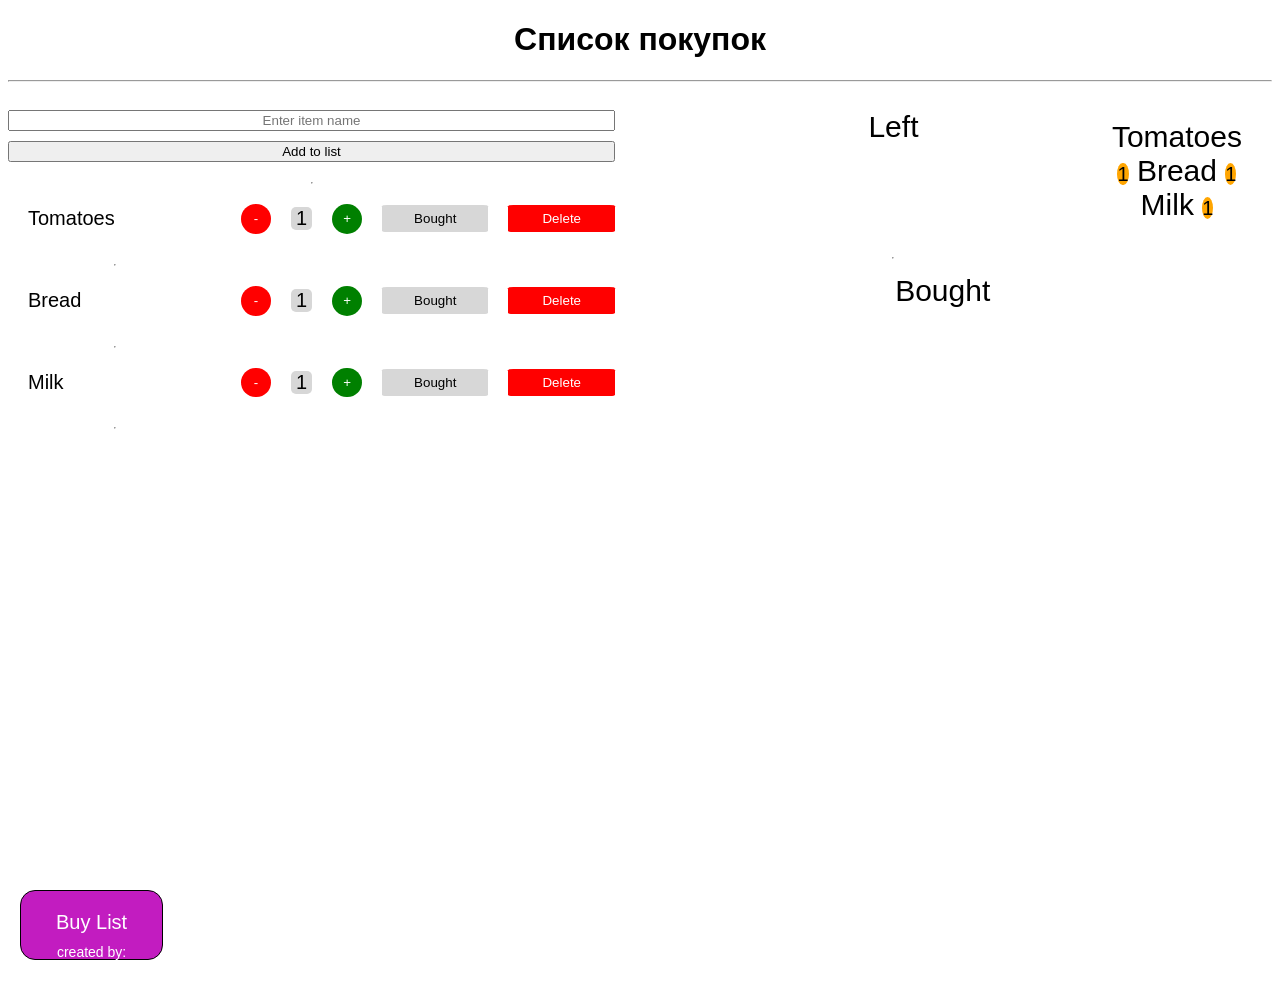
==== hw1/shoplist.html @ 92f81aca "feat: working on homework" ====
<!DOCTYPE html>
<html lang="en">
<head>
    <meta charset="UTF-8">
    <meta name="viewport" content="width=device-width, initial-scale=1.0">
    <meta lang="uk">
    <link rel="stylesheet" href="shoplist.css">
    <title>Document</title>
</head>
<body>
    <header class="header">
        <h1 class="header-title">Список покупок</h1>
    </header>
    <hr>

    <div class="block">
        <div class="cart-redactor">

                <input type="text" class="cart-redactor-input" placeholder="Enter item name">
                <button class="add-to-list-button">Add to list</button>
                <hr>

            <div class="row">
                <span class="item">Tomatoes</span>
                <button class="minus-button">-</button>
                <span class="counter">1</span>
                <button class="plus-button">+</button>
                <button class="bought-button">Bought</button>
                <button class="delete-button">Delete</button>
                <hr>
            </div>

            
            <div class="row">
                <span class="item">Bread</span>
                <button class="minus-button">-</button>
                <span class="counter">1</span>
                <button class="plus-button">+</button>
                <button class="bought-button">Bought</button>
                <button class="delete-button">Delete</button>
                <hr>
            </div>
            

            <div class="row">
                <span class="item">Milk</span>
                <button class="minus-button">-</button>
                <span class="counter">1</span>
                <button class="plus-button">+</button>
                <button class="bought-button">Bought</button>
                <button class="delete-button">Delete</button>
                <hr>
            </div>
            

        </div>

        <div class="cart-data">
            <span class="data">Left
                <span class="item-in-list">
                <span> Tomatoes 
                    <span class="counter-in-list">1</span>
                </span>
                <span> Bread
                    <span class="counter-in-list">1</span>
                </span>
                <span> Milk
                    <span class="counter-in-list">1</span>
                </span>
            </span>
            <hr>
            </span>
            

            <span class="data">Bought</span>
        </div>
    </div>

    <span class="badge">
        Buy List
        <span class="created-by">created by:</span>
        <span class="author">Nikita Hella</span>
    </span>
</body>
</html>
---- hw1/shoplist.css ----
:root{
    font-family: 'Arial', sans-serif;
    --fs : 20px;
    --fs-big : 30px;
    --grey:rgb(215, 215, 215);
}
*{
    box-sizing: border-box;
    text-align: center;
}

.badge{
    border: 1px solid black;
    border-radius: 15px;
    padding: 20px;
    font-size: var(--fs);
    background-color: rgb(194, 28, 192);
    color: rgb(255, 255, 255);
    margin: auto;
    position : absolute;
    bottom: -60px;
    left: 20px;
    height: 70px;
}
.created-by{
    display: block;
    font-size: 14px;
    color: rgb(255, 255, 255);  
    position: relative;
    top: 10px;

}.author{
    display: block;
    font-size: var(--fs);
    color: rgb(255, 255, 255);
    position: relative;
    top: 12px;
}
.badge:hover{
    background-color: rgb(50, 27, 255);
    transform: translateY(-50px);
    transition: transform 200ms;
    box-shadow: 0 10px 10px rgba(0, 0, 0, 0.1);
}

.cart-redactor{
    display: flex;
    flex-direction: column;
    gap: 10px;
    margin-top: 20px;
    font-size: var(--fs);
}

.plus-button{
    background-color: green;
    color: white;
    border: 2px;
    border-radius: 100%;
    text-align: center;
    aspect-ratio: 1/1;

}
.minus-button{
    background-color: red;
    color: white;
    border: 2px;
    border-radius: 50%;
    aspect-ratio: 1/1;
}
.bought-button{
    background-color: var(--grey);
    color: rgb(0, 0, 0);
    border: 2px;
    border-radius: 5%;
    aspect-ratio: 4/1;

}
.delete-button{
    background-color: rgb(255, 0, 0);
    color: rgb(255, 255, 255);
    border: 2px;
    border-radius: 5%;
    aspect-ratio: 4/1;
}
.row{
    flex:1;
    display: grid;
    grid-template-columns: 1fr 0.14fr 0.1fr 0.14fr 0.5fr 0.5fr;
    gap: 20px;
    align-items: center;
}
.block{
    display: grid;
    grid-template-columns: 1fr 1fr;
    gap: 10px;
    font-size: var(--fs-big);
    column-gap: 50px;
}
@media (max-width: 600px) {
    .block {
        grid-template-columns: 1fr;
        font-size: var(--fs-big);
    }
}
.body{
    background-color:var(--grey);
    width: 100%;
    height: 100%;
}
.counter{
    font-size: var(--fs);
    background-color: var(--grey);
    border: 2px;
    border-radius: 5px;
}
.item{
    font-size: var(--fs);
    text-align: left;
    padding-left: 20px;
}
.counter-in-list{
    
    font-size: var(--fs);
    background-color: orange;
    border: 2px;
    border-radius: 50%;
    aspect-ratio: 1/1;
}
.item-in-list{
    justify-content: space-between;
    padding: 10px;
    background-color: white;
    border-radius: 5px;
    margin-bottom: 10px;
}
.cart-data{
    background-color: white;
    border-radius: 5px;
    padding: 20px;
    gap: 10px;
}
.data{
    display: grid;
    grid-template-columns: 1fr 0.1fr;

}
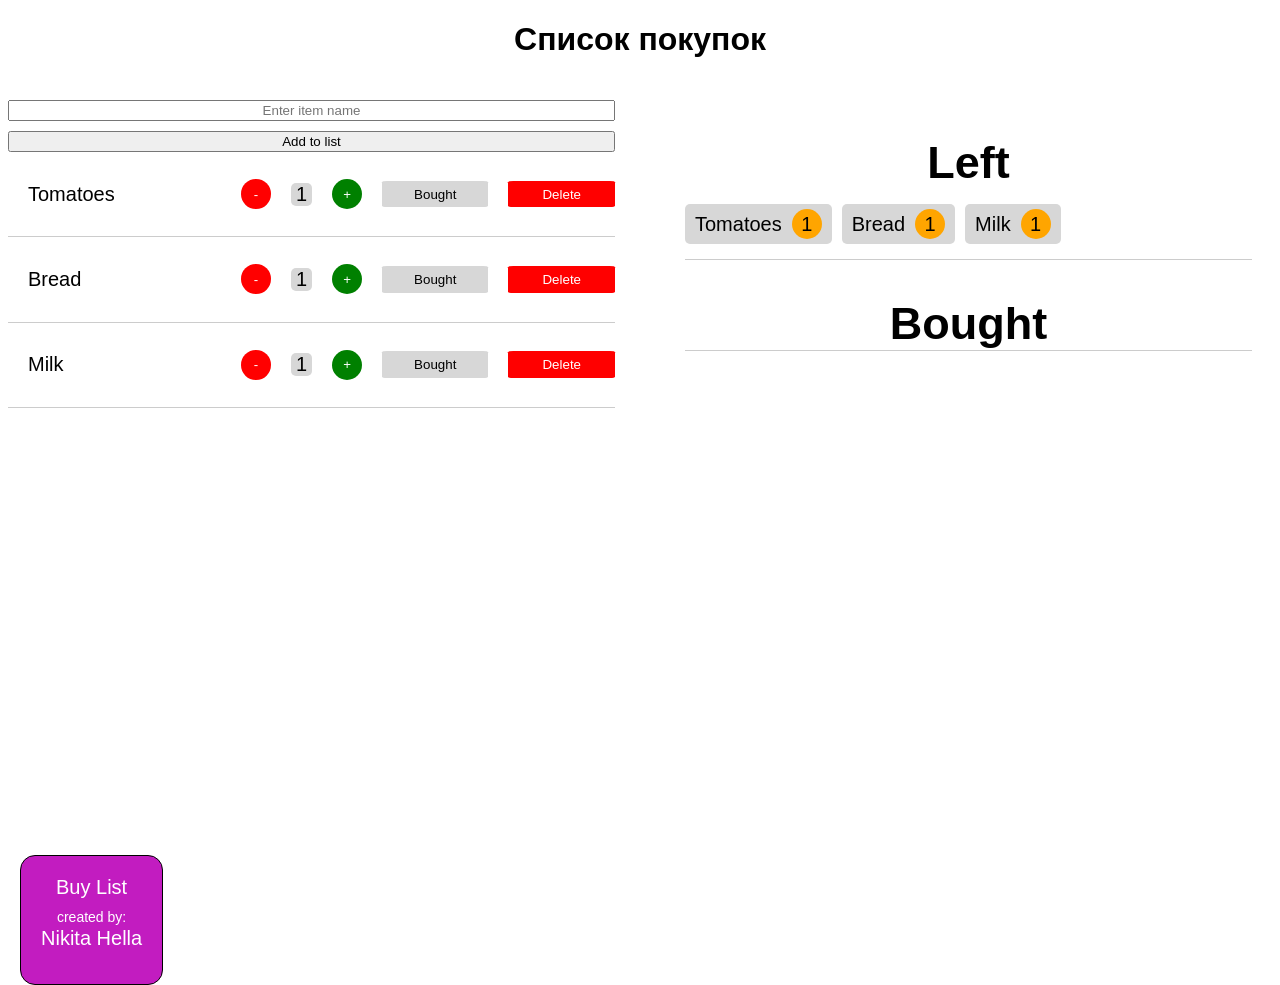
==== commit f7f7a10e: "feat: working on hw1" ====
--- a/hw1/shoplist.html
+++ b/hw1/shoplist.html
@@ -11,73 +11,66 @@
     <header class="header">
         <h1 class="header-title">Список покупок</h1>
     </header>
-    <hr>
 
     <div class="block">
         <div class="cart-redactor">
 
                 <input type="text" class="cart-redactor-input" placeholder="Enter item name">
-                <button class="add-to-list-button">Add to list</button>
-                <hr>
+                <button class="add-to-list-button" data-tooltip="Add an element to the list">Add to list</button>
 
             <div class="row">
                 <span class="item">Tomatoes</span>
-                <button class="minus-button">-</button>
+                <button class="minus-button" data-tooltip="Dec element quantity">-</button>
                 <span class="counter">1</span>
-                <button class="plus-button">+</button>
-                <button class="bought-button">Bought</button>
-                <button class="delete-button">Delete</button>
-                <hr>
+                <button class="plus-button" data-tooltip="Inc element quantity">+</button>
+                <button class="bought-button" data-tooltip="Already bought element">Bought</button>
+                <button class="delete-button" data-tooltip="Delet from cart">Delete</button>
             </div>
 
             
             <div class="row">
                 <span class="item">Bread</span>
-                <button class="minus-button">-</button>
+                <button class="minus-button" data-tooltip="Dec element quantity">-</button>
                 <span class="counter">1</span>
-                <button class="plus-button">+</button>
-                <button class="bought-button">Bought</button>
-                <button class="delete-button">Delete</button>
-                <hr>
+                <button class="plus-button"data-tooltip="Inc element quantity">+</button>
+                <button class="bought-button"data-tooltip="Already bought element">Bought</button>
+                <button class="delete-button"data-tooltip="Delet from cart">Delete</button>
             </div>
             
 
             <div class="row">
                 <span class="item">Milk</span>
-                <button class="minus-button">-</button>
+                <button class="minus-button"data-tooltip="Dec element quantity">-</button>
                 <span class="counter">1</span>
-                <button class="plus-button">+</button>
-                <button class="bought-button">Bought</button>
-                <button class="delete-button">Delete</button>
-                <hr>
+                <button class="plus-button"data-tooltip="Inc element quantity">+</button>
+                <button class="bought-button"data-tooltip="Already bought element">Bought</button>
+                <button class="delete-button"data-tooltip="Delet from cart">Delete</button>
             </div>
             
 
         </div>
 
         <div class="cart-data">
-            <span class="data">Left
-                <span class="item-in-list">
-                <span> Tomatoes 
-                    <span class="counter-in-list">1</span>
-                </span>
-                <span> Bread
-                    <span class="counter-in-list">1</span>
-                </span>
-                <span> Milk
-                    <span class="counter-in-list">1</span>
-                </span>
-            </span>
-            <hr>
-            </span>
+            <h2 class="data">Left
+                <div class="item-row">
+                    <div class="item-in-list"> Tomatoes 
+                        <span class="counter-in-list">1</span>
+                    </div>
+                    <div class="item-in-list"> Bread
+                        <span class="counter-in-list">1</span>
+                    </div>
+                    <div class="item-in-list"> Milk
+                        <span class="counter-in-list">1</span>
+                    </div>
+                </div>
+            </h2>
             
-
-            <span class="data">Bought</span>
+            <h2 class="data">Bought</h2>
         </div>
     </div>
 
     <span class="badge">
-        Buy List
+        <span class="title">Buy List</span>
         <span class="created-by">created by:</span>
         <span class="author">Nikita Hella</span>
     </span>
--- a/hw1/shoplist.css
+++ b/hw1/shoplist.css
@@ -19,9 +19,10 @@
     color: rgb(255, 255, 255);
     margin: auto;
     position : absolute;
-    bottom: -60px;
+    bottom: -85px;
     left: 20px;
-    height: 70px;
+    height: 130px;
+    gap: 10px;
 }
 .created-by{
     display: block;
@@ -36,6 +37,12 @@
     color: rgb(255, 255, 255);
     position: relative;
     top: 12px;
+}
+.title{
+    display: block;
+    font-size: var(--fs);
+    color: rgb(255, 255, 255);
+    position: relative;
 }
 .badge:hover{
     background-color: rgb(50, 27, 255);
@@ -43,6 +50,44 @@
     transition: transform 200ms;
     box-shadow: 0 10px 10px rgba(0, 0, 0, 0.1);
 }
+@media print{
+    * {
+        -webkit-print-color-adjust: exact;
+        print-color-adjust: exact;
+    }
+    .badge {
+        position: fixed;
+        bottom: -12mm;
+        left: 1mm;
+        display: block;
+        width: fit-content;
+        margin: 40px auto 0 auto;
+        background-color: white;
+        border: 3px solid rgb(194, 28, 192);
+        padding: 15px 30px;
+        font-size: 0;
+        box-shadow: none;
+        transform: none;
+    }
+
+    .badge-title {
+        display: none;
+    }
+
+    .created-by {
+        display: none;
+    }
+
+    .author {
+        font-size: 24px;
+        color: rgb(194, 28, 192);
+        display: block;
+        position: static;
+    }
+    button{
+        display: none;
+    }
+}
 
 .cart-redactor{
     display: flex;
@@ -59,7 +104,6 @@
     border-radius: 100%;
     text-align: center;
     aspect-ratio: 1/1;
-
 }
 .minus-button{
     background-color: red;
@@ -74,7 +118,6 @@
     border: 2px;
     border-radius: 5%;
     aspect-ratio: 4/1;
-
 }
 .delete-button{
     background-color: rgb(255, 0, 0);
@@ -89,6 +132,8 @@
     grid-template-columns: 1fr 0.14fr 0.1fr 0.14fr 0.5fr 0.5fr;
     gap: 20px;
     align-items: center;
+    border-bottom: 1px solid #ccc;
+    padding-bottom: 10px;
 }
 .block{
     display: grid;
@@ -120,19 +165,26 @@
     padding-left: 20px;
 }
 .counter-in-list{
-    
     font-size: var(--fs);
     background-color: orange;
     border: 2px;
     border-radius: 50%;
     aspect-ratio: 1/1;
+    width: 30px;
+    display: flex;
+    justify-content: center;
+    align-items: center;
 }
 .item-in-list{
     justify-content: space-between;
-    padding: 10px;
-    background-color: white;
+    padding: 5px 10px;
+    background-color: var(--grey);
     border-radius: 5px;
-    margin-bottom: 10px;
+    display: flex;
+    align-items: center;
+    gap: 10px;
+    font-size: var(--fs);
+    font-weight: lighter;
 }
 .cart-data{
     background-color: white;
@@ -141,7 +193,39 @@
     gap: 10px;
 }
 .data{
-    display: grid;
-    grid-template-columns: 1fr 0.1fr;
-
-}+    display: flex;
+    flex-direction: column;
+    border-bottom: 1px solid #ccc;
+}
+.item-row{
+    display: flex;
+    flex-direction: row;
+    flex-wrap: wrap;
+    gap: 10px;
+    padding: 15px 0;
+}
+button{
+    position: relative;
+}
+button::after{
+    content: attr(data-tooltip); 
+    
+    background-color: rgb(194, 28, 192); 
+    color: white;
+    padding: 6px 12px;
+    border-radius: 10px; 
+    font-size: var(--fs);
+    position: absolute;
+    bottom: 130%; 
+    left: 50%; 
+    transform: translateX(-50%);
+    transform-origin: bottom center;
+    opacity: 0;
+    visibility: hidden;
+    transition: transform 0.3s ease, opacity 0.3s ease, visibility 0.3s ease;
+}
+button:hover::after {
+    opacity: 1;
+    visibility: visible;
+    transform: translateX(-50%) scale(1);
+}
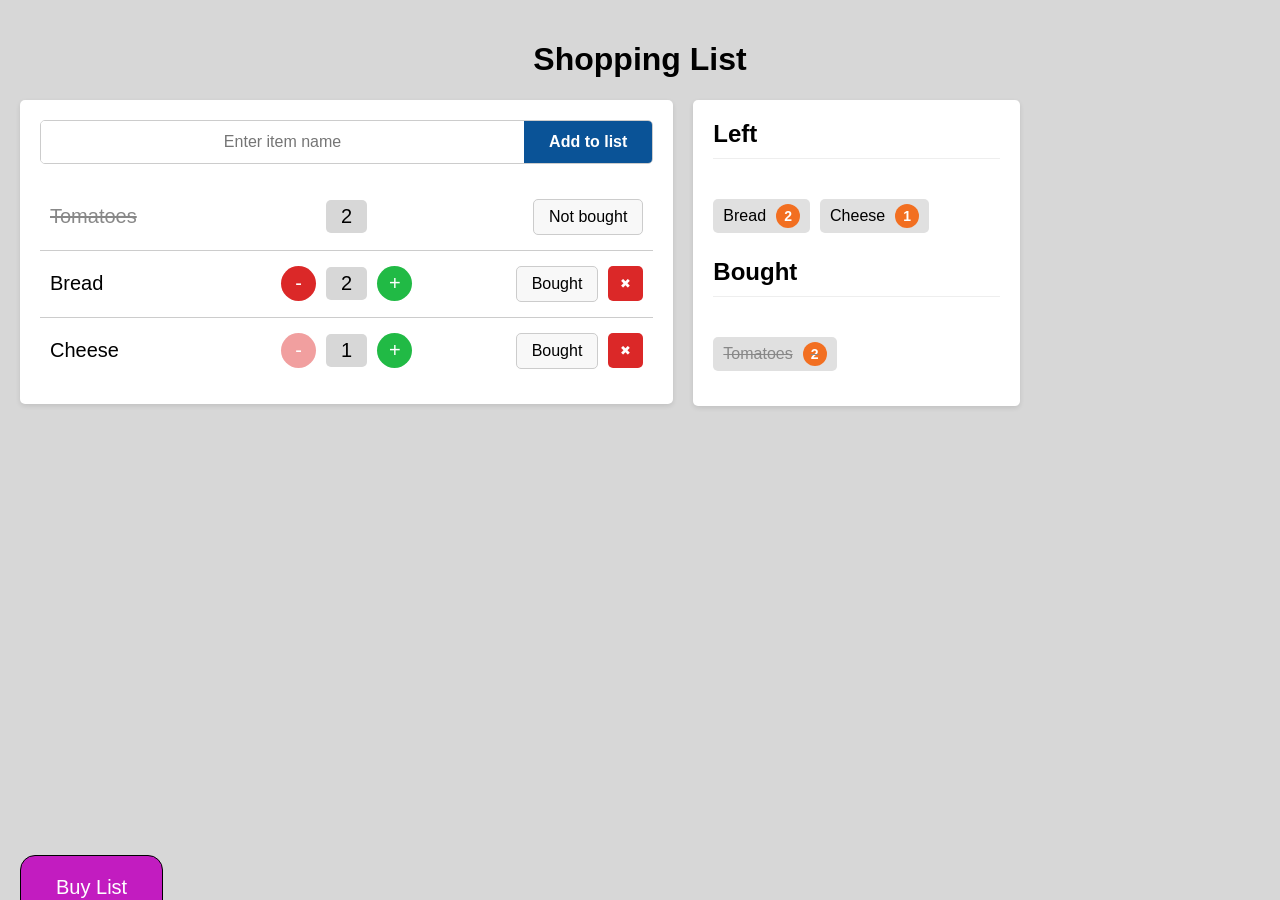
==== commit 7c4aed3d: "feat: finish hw1" ====
--- a/hw1/shoplist.html
+++ b/hw1/shoplist.html
@@ -3,69 +3,82 @@
 <head>
     <meta charset="UTF-8">
     <meta name="viewport" content="width=device-width, initial-scale=1.0">
-    <meta lang="uk">
     <link rel="stylesheet" href="shoplist.css">
-    <title>Document</title>
+    <title>Shopping List</title>
 </head>
 <body>
     <header class="header">
-        <h1 class="header-title">Список покупок</h1>
+        <h1 class="header-title">Shopping List</h1>
     </header>
 
     <div class="block">
         <div class="cart-redactor">
 
+            <div class="input-sec">
                 <input type="text" class="cart-redactor-input" placeholder="Enter item name">
                 <button class="add-to-list-button" data-tooltip="Add an element to the list">Add to list</button>
+            </div>
+
+            <div class="row is-bought">
+                <span class="item" style="text-decoration: line-through; color: #888;">Tomatoes</span>
+                
+                <div class="counter-group">
+                    <span class="counter">2</span>
+                </div>
+                
+                <div class="action-group">
+                    <button class="bought-button" data-tooltip="Mark as not bought">Not bought</button>
+                </div>
+            </div>
 
             <div class="row">
-                <span class="item">Tomatoes</span>
-                <button class="minus-button" data-tooltip="Dec element quantity">-</button>
-                <span class="counter">1</span>
-                <button class="plus-button" data-tooltip="Inc element quantity">+</button>
-                <button class="bought-button" data-tooltip="Already bought element">Bought</button>
-                <button class="delete-button" data-tooltip="Delet from cart">Delete</button>
+                <span class="item">Bread</span>
+                
+                <div class="counter-group">
+                    <button class="minus-button" data-tooltip="Decrease element quantity">-</button>
+                    <span class="counter">2</span>
+                    <button class="plus-button" data-tooltip="Increase element quantity">+</button>
+                </div>
+                
+                <div class="action-group">
+                    <button class="bought-button" data-tooltip="Mark as bought">Bought</button>
+                    <button class="delete-button" data-tooltip="Delete from cart">✖</button>
+                </div>
             </div>
 
-            
             <div class="row">
-                <span class="item">Bread</span>
-                <button class="minus-button" data-tooltip="Dec element quantity">-</button>
-                <span class="counter">1</span>
-                <button class="plus-button"data-tooltip="Inc element quantity">+</button>
-                <button class="bought-button"data-tooltip="Already bought element">Bought</button>
-                <button class="delete-button"data-tooltip="Delet from cart">Delete</button>
+                <span class="item">Cheese</span>
+                
+                <div class="counter-group">
+                    <button class="minus-button" data-tooltip="Decrease element quantity" style="background-color: #f19f9f;">-</button>
+                    <span class="counter">1</span>
+                    <button class="plus-button" data-tooltip="Increase element quantity">+</button>
+                </div>
+                
+                <div class="action-group">
+                    <button class="bought-button" data-tooltip="Mark as bought">Bought</button>
+                    <button class="delete-button" data-tooltip="Delete from cart">✖</button>
+                </div>
             </div>
-            
-
-            <div class="row">
-                <span class="item">Milk</span>
-                <button class="minus-button"data-tooltip="Dec element quantity">-</button>
-                <span class="counter">1</span>
-                <button class="plus-button"data-tooltip="Inc element quantity">+</button>
-                <button class="bought-button"data-tooltip="Already bought element">Bought</button>
-                <button class="delete-button"data-tooltip="Delet from cart">Delete</button>
-            </div>
-            
-
         </div>
 
         <div class="cart-data">
-            <h2 class="data">Left
-                <div class="item-row">
-                    <div class="item-in-list"> Tomatoes 
-                        <span class="counter-in-list">1</span>
-                    </div>
-                    <div class="item-in-list"> Bread
-                        <span class="counter-in-list">1</span>
-                    </div>
-                    <div class="item-in-list"> Milk
-                        <span class="counter-in-list">1</span>
-                    </div>
+            <h2 class="data">Left</h2>
+            <div class="item-row">
+                <div class="item-in-list"> Bread
+                    <span class="counter-in-list">2</span>
                 </div>
-            </h2>
+                <div class="item-in-list"> Cheese
+                    <span class="counter-in-list">1</span>
+                </div>
+            </div>
             
             <h2 class="data">Bought</h2>
+            <div class="item-row">
+                <div class="item-in-list" style="text-decoration: line-through; color: #888;"> Tomatoes
+                    <span class="counter-in-list">2</span>
+                </div>
+            </div>
         </div>
     </div>
 
--- a/hw1/shoplist.css
+++ b/hw1/shoplist.css
@@ -1,67 +1,77 @@
-
-:root{
+:root {
     font-family: 'Arial', sans-serif;
-    --fs : 20px;
-    --fs-big : 30px;
-    --grey:rgb(215, 215, 215);
-}
-*{
+    --fs: 20px;
+    --fs-big: 30px;
+    --grey: rgb(215, 215, 215);
+}
+
+* {
     box-sizing: border-box;
     text-align: center;
 }
 
-.badge{
+body {
+    background-color: var(--grey);
+    margin: 0;
+    padding: 20px;
+}
+
+.badge {
     border: 1px solid black;
-    border-radius: 15px;
+    border-radius: 15px 15px 0 0;
     padding: 20px;
     font-size: var(--fs);
     background-color: rgb(194, 28, 192);
     color: rgb(255, 255, 255);
     margin: auto;
-    position : absolute;
+    position: fixed;
     bottom: -85px;
     left: 20px;
     height: 130px;
-    gap: 10px;
-}
-.created-by{
+    transition: transform 200ms ease-in-out, background-color 200ms;
+}
+
+.created-by {
     display: block;
     font-size: 14px;
     color: rgb(255, 255, 255);  
     position: relative;
     top: 10px;
-
-}.author{
+}
+
+.author {
     display: block;
     font-size: var(--fs);
     color: rgb(255, 255, 255);
     position: relative;
     top: 12px;
 }
-.title{
+
+.title {
     display: block;
     font-size: var(--fs);
     color: rgb(255, 255, 255);
     position: relative;
 }
-.badge:hover{
+
+.badge:hover {
     background-color: rgb(50, 27, 255);
     transform: translateY(-50px);
-    transition: transform 200ms;
-    box-shadow: 0 10px 10px rgba(0, 0, 0, 0.1);
-}
-@media print{
+}
+
+@media print {
     * {
-        -webkit-print-color-adjust: exact;
-        print-color-adjust: exact;
-    }
+        -webkit-print-color-adjust: exact ;
+        print-color-adjust: exact  ;
+    }
+    
     .badge {
         position: fixed;
-        bottom: -12mm;
-        left: 1mm;
+        bottom: 10mm;
+        left: 10mm;
         display: block;
         width: fit-content;
-        margin: 40px auto 0 auto;
+        margin: 0 ;
         background-color: white;
         border: 3px solid rgb(194, 28, 192);
         padding: 15px 30px;
@@ -70,7 +80,7 @@
         transform: none;
     }
 
-    .badge-title {
+    .title {
         display: none;
     }
 
@@ -83,149 +93,231 @@
         color: rgb(194, 28, 192);
         display: block;
         position: static;
-    }
-    button{
+        top: 0;
+    }
+    
+    button, .input-sec {
         display: none;
     }
 }
 
-.cart-redactor{
+.cart-redactor {
     display: flex;
     flex-direction: column;
-    gap: 10px;
-    margin-top: 20px;
-    font-size: var(--fs);
-}
-
-.plus-button{
-    background-color: green;
-    color: white;
-    border: 2px;
-    border-radius: 100%;
-    text-align: center;
-    aspect-ratio: 1/1;
-}
-.minus-button{
-    background-color: red;
-    color: white;
-    border: 2px;
+    background-color: white;
+    border-radius: 5px;
+    padding: 20px;
+    box-shadow: 0 2px 5px rgba(0,0,0,0.1); 
+}
+
+.cart-data {
+    background-color: white;
+    border-radius: 5px;
+    padding: 20px;
+    box-shadow: 0 2px 5px rgba(0,0,0,0.1); 
+    display: flex;
+    flex-direction: column;
+    gap: 10px;
+}
+
+.block {
+    display: grid;
+    grid-template-columns: 2fr 1fr;
+    gap: 20px;
+    width: 100%;
+    max-width: 1000px;
+    align-items: start;
+    background-color: transparent;
+    margin: 0;
+}
+
+.row {
+    display: flex;
+    justify-content: space-between;
+    align-items: center;
+    padding: 15px 10px;
+    border-bottom: 1px solid #ccc;
+}
+
+.row:last-child {
+    border-bottom: none;
+}
+
+.item {
+    flex: 1;
+    text-align: left;
+    font-size: var(--fs);
+}
+
+.counter-group {
+    flex: 1;
+    display: flex;
+    justify-content: center;
+    align-items: center;
+    gap: 10px;
+}
+
+.action-group {
+    flex: 1;
+    display: flex;
+    justify-content: flex-end;
+    align-items: center;
+    gap: 10px;
+}
+
+.plus-button, .minus-button {
+    width: 35px;
+    height: 35px;
     border-radius: 50%;
-    aspect-ratio: 1/1;
-}
-.bought-button{
+    border: none;
+    color: white;
+    font-size: 20px;
+    display: flex;
+    justify-content: center;
+    align-items: center;
+    cursor: pointer;
+    box-shadow: none; 
+}
+
+.plus-button {
+    background-color: #21ba45; 
+} 
+
+.minus-button {
+    background-color: #db2828; 
+} 
+
+.bought-button {
+    background-color: #f8f8f8;
+    border: 1px solid #ccc;
+    border-radius: 5px;
+    padding: 8px 15px; 
+    font-size: 16px;
+    color: black;
+    cursor: pointer;
+    box-shadow: none;
+    width: auto;
+}
+
+.delete-button {
+    background-color: #db2828;
+    color: white;
+    border: none;
+    border-radius: 5px;
+    width: 35px;
+    height: 35px;
+    display: flex;
+    justify-content: center;
+    align-items: center;
+    cursor: pointer;
+    box-shadow: none;
+}
+
+.counter {
+    font-size: var(--fs);
     background-color: var(--grey);
-    color: rgb(0, 0, 0);
-    border: 2px;
-    border-radius: 5%;
-    aspect-ratio: 4/1;
-}
-.delete-button{
-    background-color: rgb(255, 0, 0);
-    color: rgb(255, 255, 255);
-    border: 2px;
-    border-radius: 5%;
-    aspect-ratio: 4/1;
-}
-.row{
-    flex:1;
-    display: grid;
-    grid-template-columns: 1fr 0.14fr 0.1fr 0.14fr 0.5fr 0.5fr;
-    gap: 20px;
-    align-items: center;
-    border-bottom: 1px solid #ccc;
-    padding-bottom: 10px;
-}
-.block{
-    display: grid;
-    grid-template-columns: 1fr 1fr;
-    gap: 10px;
-    font-size: var(--fs-big);
-    column-gap: 50px;
-}
-@media (max-width: 600px) {
-    .block {
-        grid-template-columns: 1fr;
-        font-size: var(--fs-big);
-    }
-}
-.body{
-    background-color:var(--grey);
-    width: 100%;
-    height: 100%;
-}
-.counter{
-    font-size: var(--fs);
-    background-color: var(--grey);
-    border: 2px;
-    border-radius: 5px;
-}
-.item{
-    font-size: var(--fs);
-    text-align: left;
-    padding-left: 20px;
-}
-.counter-in-list{
-    font-size: var(--fs);
-    background-color: orange;
-    border: 2px;
+    border-radius: 5px;
+    padding: 5px 15px;
+    min-width: 40px;
+}
+
+.counter-in-list {
+    font-size: 14px;
+    background-color: #f26f21;
+    color: white;
     border-radius: 50%;
-    aspect-ratio: 1/1;
-    width: 30px;
+    width: 24px;
+    height: 24px;
     display: flex;
     justify-content: center;
     align-items: center;
-}
-.item-in-list{
-    justify-content: space-between;
+    font-weight: bold;
+}
+
+.item-in-list {
+    display: flex;
+    align-items: center;
+    gap: 10px;
     padding: 5px 10px;
-    background-color: var(--grey);
-    border-radius: 5px;
-    display: flex;
-    align-items: center;
-    gap: 10px;
-    font-size: var(--fs);
-    font-weight: lighter;
-}
-.cart-data{
-    background-color: white;
-    border-radius: 5px;
-    padding: 20px;
-    gap: 10px;
-}
-.data{
-    display: flex;
-    flex-direction: column;
-    border-bottom: 1px solid #ccc;
-}
-.item-row{
+    background-color: #e0e0e0;
+    border-radius: 5px;
+    font-size: 16px;
+}
+
+.item-row {
     display: flex;
     flex-direction: row;
     flex-wrap: wrap;
     gap: 10px;
     padding: 15px 0;
 }
-button{
+
+.data {
+    text-align: left;
+    font-size: 24px;
+    margin: 0 0 15px 0;
+    padding-bottom: 10px;
+    border-bottom: 1px solid #eee;
+}
+
+button {
     position: relative;
 }
-button::after{
+
+button::after {
     content: attr(data-tooltip); 
-    
     background-color: rgb(194, 28, 192); 
     color: white;
     padding: 6px 12px;
     border-radius: 10px; 
-    font-size: var(--fs);
+    font-size: 14px;
     position: absolute;
     bottom: 130%; 
     left: 50%; 
-    transform: translateX(-50%);
+    transform: translateX(-50%) scale(0);
     transform-origin: bottom center;
     opacity: 0;
     visibility: hidden;
     transition: transform 0.3s ease, opacity 0.3s ease, visibility 0.3s ease;
-}
+    white-space: nowrap;
+}
+
 button:hover::after {
     opacity: 1;
     visibility: visible;
     transform: translateX(-50%) scale(1);
 }
+
+.input-sec {
+    display: flex;
+    border: 1px solid #ccc;
+    border-radius: 5px;
+    overflow: hidden;
+    margin-bottom: 20px;
+    padding: 0;
+}
+
+.cart-redactor-input {
+    flex-grow: 1;
+    border: none;
+    padding: 12px 15px;
+    font-size: 16px;
+    outline: none;
+}
+
+.add-to-list-button {
+    background-color: #0a5397;
+    color: white;
+    border: none;
+    padding: 10px 25px;
+    font-size: 16px;
+    font-weight: bold;
+    cursor: pointer;
+    box-shadow: none;
+}
+
+@media (max-width: 600px) {
+    .block {
+        grid-template-columns: 1fr;
+    }
+}
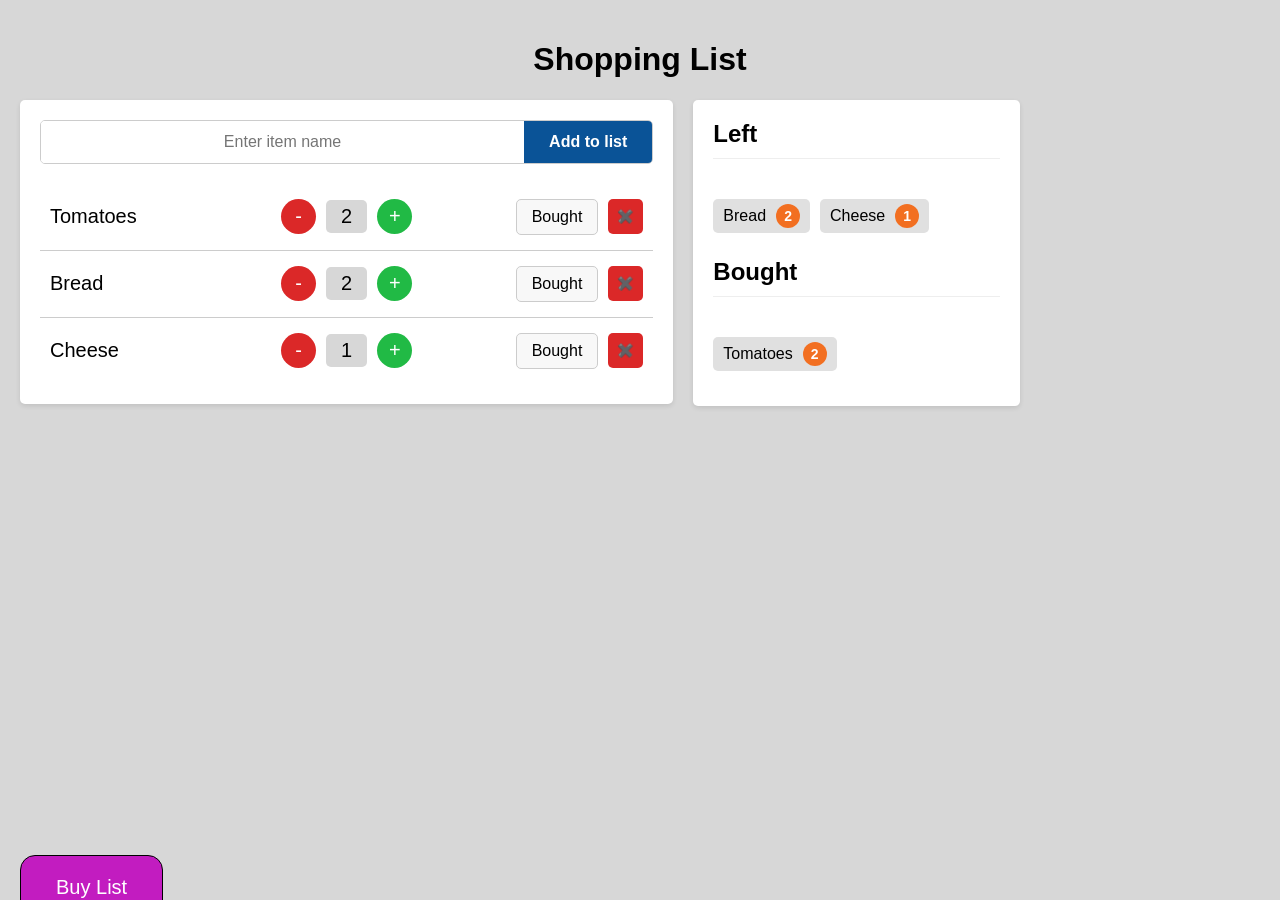
==== commit dc24a101: "feat: hw2 done" ====
--- a/hw1/shoplist.html
+++ b/hw1/shoplist.html
@@ -4,6 +4,7 @@
     <meta charset="UTF-8">
     <meta name="viewport" content="width=device-width, initial-scale=1.0">
     <link rel="stylesheet" href="shoplist.css">
+    <script src="shoplist.js" defer></script>
     <title>Shopping List</title>
 </head>
 <body>
@@ -19,15 +20,18 @@
                 <button class="add-to-list-button" data-tooltip="Add an element to the list">Add to list</button>
             </div>
 
-            <div class="row is-bought">
-                <span class="item" style="text-decoration: line-through; color: #888;">Tomatoes</span>
+            <div class="row">
+                <span class="item">Tomatoes</span>
                 
                 <div class="counter-group">
+                    <button class="minus-button" data-tooltip="Decrease element quantity">-</button>
                     <span class="counter">2</span>
+                    <button class="plus-button" data-tooltip="Increase element quantity">+</button>
                 </div>
                 
                 <div class="action-group">
-                    <button class="bought-button" data-tooltip="Mark as not bought">Not bought</button>
+                    <button class="bought-button" data-tooltip="Mark as bought">Bought</button>
+                    <button class="delete-button" data-tooltip="Delete from cart">✖️</button>
                 </div>
             </div>
 
@@ -42,7 +46,7 @@
                 
                 <div class="action-group">
                     <button class="bought-button" data-tooltip="Mark as bought">Bought</button>
-                    <button class="delete-button" data-tooltip="Delete from cart">✖</button>
+                    <button class="delete-button" data-tooltip="Delete from cart">✖️</button>
                 </div>
             </div>
 
@@ -50,14 +54,14 @@
                 <span class="item">Cheese</span>
                 
                 <div class="counter-group">
-                    <button class="minus-button" data-tooltip="Decrease element quantity" style="background-color: #f19f9f;">-</button>
+                    <button class="minus-button" data-tooltip="Decrease element quantity">-</button>
                     <span class="counter">1</span>
                     <button class="plus-button" data-tooltip="Increase element quantity">+</button>
                 </div>
                 
                 <div class="action-group">
                     <button class="bought-button" data-tooltip="Mark as bought">Bought</button>
-                    <button class="delete-button" data-tooltip="Delete from cart">✖</button>
+                    <button class="delete-button" data-tooltip="Delete from cart">✖️</button>
                 </div>
             </div>
         </div>
@@ -75,7 +79,7 @@
             
             <h2 class="data">Bought</h2>
             <div class="item-row">
-                <div class="item-in-list" style="text-decoration: line-through; color: #888;"> Tomatoes
+                <div class="item-in-list"> Tomatoes
                     <span class="counter-in-list">2</span>
                 </div>
             </div>
--- a/hw1/shoplist.css
+++ b/hw1/shoplist.css
@@ -15,6 +15,7 @@
     margin: 0;
     padding: 20px;
 }
+
 
 .badge {
     border: 1px solid black;
@@ -320,4 +321,7 @@
     .block {
         grid-template-columns: 1fr;
     }
+}
+.hidden {
+    display: none !important;
 }
